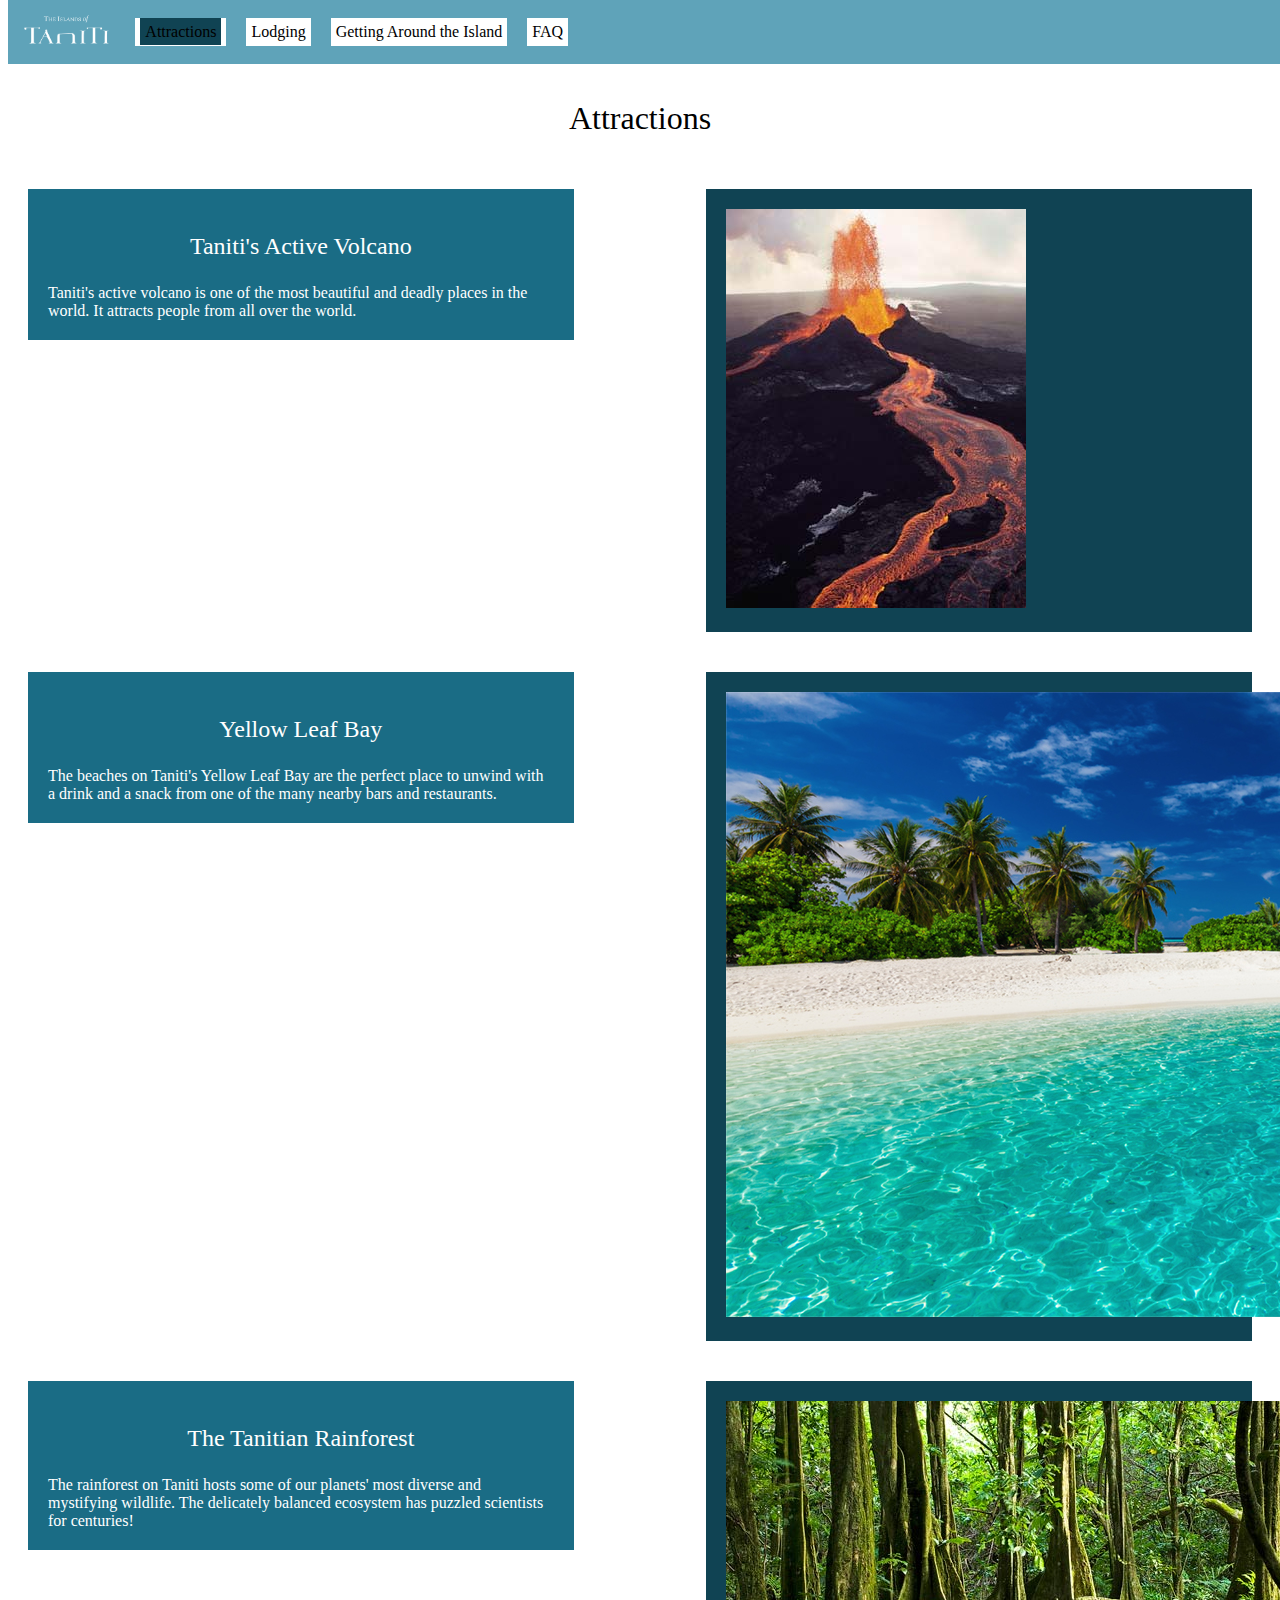
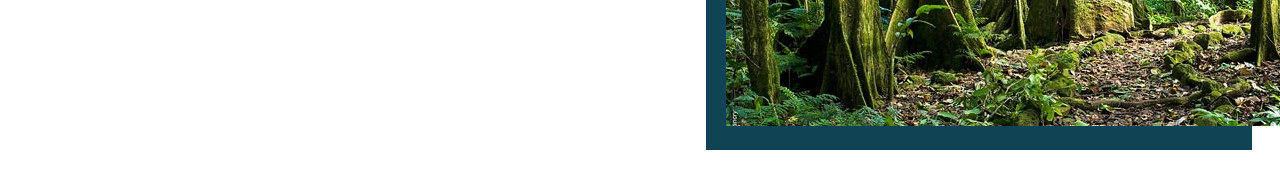
==== attractions.html @ 6ad3eadb "first attempt" ====
<!DOCTYPE html>
<html lang="en">
<head>
    <meta charset="UTF-8">
    <meta name="viewport" content="width=device-width, initial-scale=1.0">
    <title>Document</title>
    <link rel="stylesheet" href="styles.css">
</head>
<body>
    <div class="navbar">
        <a href="index.html">
            <img src="images/taniti.png" alt="Taniti Department of Tourism Logo" />
        </a>
        <ul>
            <li><a class="selected" href="attractions.html">Attractions</a></li>
            <li><a href="lodging.html">Lodging</a></li>
            <li><a href="transportation.html">Getting Around the Island</a></li>
            <li><a href="faq.html">FAQ</a></li>
        </ul>
    </div>

    <div class="page-content">
        <p class="title">Attractions</p>
        <div class="block-container">
            <div class="text-block left-block"><p class="subtitle">Taniti's Active Volcano</p>Taniti's active volcano is one of the most beautiful and deadly places in the world. It attracts people from all over the world.</div>
            <div class="image-block right-block"><img src="images/taniti-volcano.jpg" alt="Aerial view of Taniti's volcano erupting"></div>
        </div>
        <div class="block-container">
            <div class="text-block left-block"><p class="subtitle">Yellow Leaf Bay</p>The beaches on Taniti's Yellow Leaf Bay are the perfect place to unwind with a drink and a snack from one of the many nearby bars and restaurants.</div>
            <div class="image-block right-block"><img src="images/taniti-beach.jpg" alt="A Tanitian beach"></div>
        </div>
        <div class="block-container">
            <div class="text-block left-block"><p class="subtitle">The Tanitian Rainforest</p>The rainforest on Taniti hosts some of our planets' most diverse and mystifying wildlife. The delicately balanced ecosystem has puzzled scientists for centuries!</div>
            <div class="image-block right-block"><img src="images/taniti-rainforest.jpg" alt="Taniti's rainforest"></div>
        </div>
    </div>
</body>
</html>
---- styles.css ----
.navbar {
    display: flex;
    align-items: center;
    background-color: rgb(95, 163, 185, 1);
    padding: 10px;
    position: fixed;
    top: 0;
    width: 100%;
    z-index: 100;
}
.navbar img {
    height: 40px;
    margin-right: 20px;
}
.navbar ul {
    list-style: none;
    display: flex;
    margin: 0;
    padding: 0;
}
.navbar li {
    margin-right: 20px;
    padding: 5px;
    background-color: white;
}
.navbar li .selected {
    padding: 5px;
    background-color: rgb(16, 67, 83);
}
.navbar a {
    text-decoration: none;
    color: black;
}
.title {
    margin-top: 100px;
    text-align: center;
    font-size: 32px;
}
.subtitle {
    text-align: center;
    font-size: 24px;
}
.page-content {
    margin-top: 80px;
}
.text-block {
    margin: 20px;
    padding: 20px;
    background-color: rgb(95, 163, 185);
    color: white;
}
.left-block {
    margin: 20px;
    padding: 20px;
    width: 40%;
    float: left;
    background-color: rgb(26, 108, 133);
    color: white;
}
.right-block {
    margin: 20px;
    padding: 20px;
    width: 40%;
    float: right;
    background-color: rgb(16, 67, 83);
    color: white;
}
.block-container {
    display: flex;
    justify-content: space-between;
    align-items: flex-start;
}
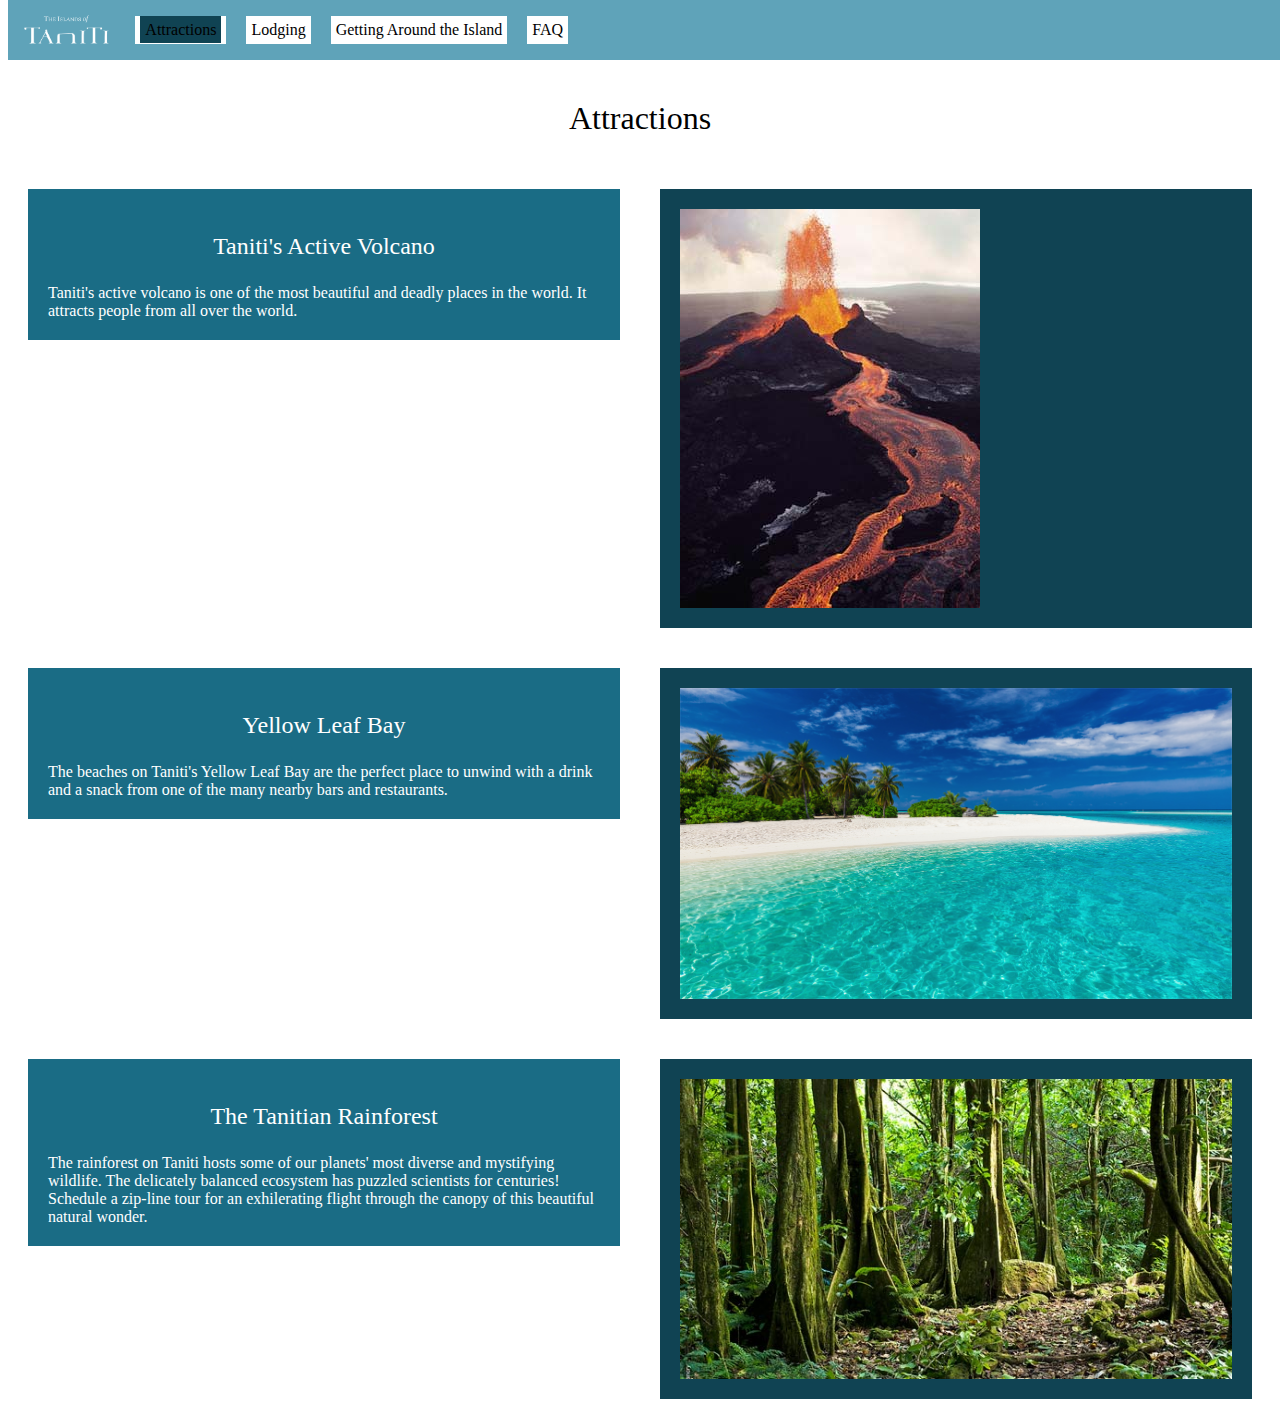
==== commit 6f7ad858: "fixing some inaccurate data" ====
--- a/attractions.html
+++ b/attractions.html
@@ -30,7 +30,7 @@
             <div class="image-block right-block"><img src="images/taniti-beach.jpg" alt="A Tanitian beach"></div>
         </div>
         <div class="block-container">
-            <div class="text-block left-block"><p class="subtitle">The Tanitian Rainforest</p>The rainforest on Taniti hosts some of our planets' most diverse and mystifying wildlife. The delicately balanced ecosystem has puzzled scientists for centuries!</div>
+            <div class="text-block left-block"><p class="subtitle">The Tanitian Rainforest</p>The rainforest on Taniti hosts some of our planets' most diverse and mystifying wildlife. The delicately balanced ecosystem has puzzled scientists for centuries! Schedule a zip-line tour for an exhilerating flight through the canopy of this beautiful natural wonder.</div>
             <div class="image-block right-block"><img src="images/taniti-rainforest.jpg" alt="Taniti's rainforest"></div>
         </div>
     </div>
--- a/styles.css
+++ b/styles.css
@@ -43,16 +43,18 @@
 .page-content {
     margin-top: 80px;
 }
-.text-block {
-    margin: 20px;
-    padding: 20px;
+
+.text-block .image-block {
+    flex: 1;
+    margin: 10px;
+    padding: 10px;
     background-color: rgb(95, 163, 185);
     color: white;
 }
 .left-block {
     margin: 20px;
     padding: 20px;
-    width: 40%;
+    width: 45%;
     float: left;
     background-color: rgb(26, 108, 133);
     color: white;
@@ -60,7 +62,7 @@
 .right-block {
     margin: 20px;
     padding: 20px;
-    width: 40%;
+    width: 45%;
     float: right;
     background-color: rgb(16, 67, 83);
     color: white;
@@ -69,4 +71,16 @@
     display: flex;
     justify-content: space-between;
     align-items: flex-start;
-}+}
+
+img {
+    max-width: 100%;
+    height: auto;
+    display: block;
+}
+
+.page-content > img {
+    width: 100%;
+    height: auto;
+    display: block;
+}
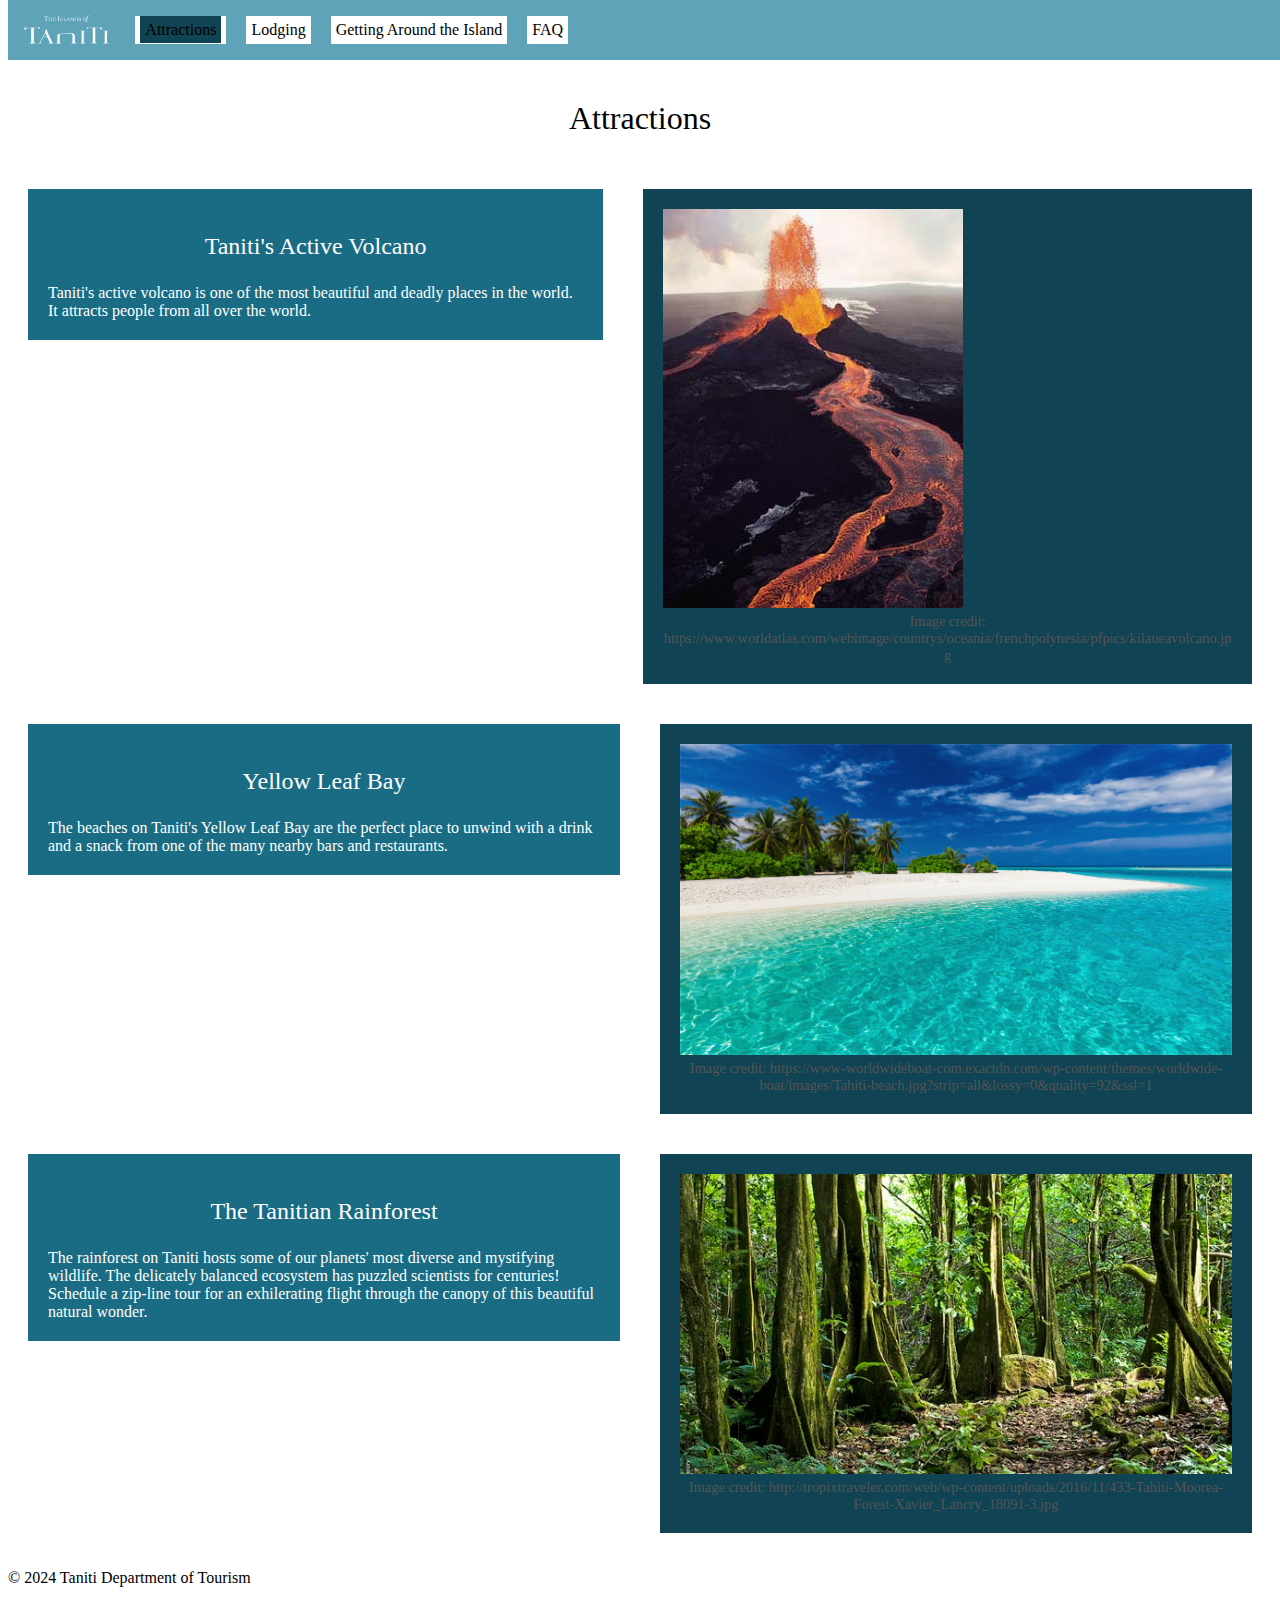
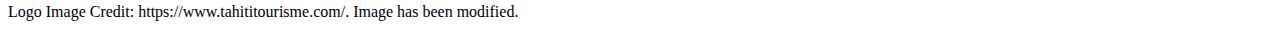
==== commit 14cd8d12: "image credits" ====
--- a/attractions.html
+++ b/attractions.html
@@ -23,16 +23,35 @@
         <p class="title">Attractions</p>
         <div class="block-container">
             <div class="text-block left-block"><p class="subtitle">Taniti's Active Volcano</p>Taniti's active volcano is one of the most beautiful and deadly places in the world. It attracts people from all over the world.</div>
-            <div class="image-block right-block"><img src="images/taniti-volcano.jpg" alt="Aerial view of Taniti's volcano erupting"></div>
+            <div class="image-block right-block">
+                <figure>
+                    <img src="images/taniti-volcano.jpg" alt="Aerial view of Taniti's volcano erupting">
+                    <figcaption>Image credit: https://www.worldatlas.com/webimage/countrys/oceania/frenchpolynesia/pfpics/kilaueavolcano.jpg</figcaption>
+                </figure>
+            </div>
         </div>
         <div class="block-container">
             <div class="text-block left-block"><p class="subtitle">Yellow Leaf Bay</p>The beaches on Taniti's Yellow Leaf Bay are the perfect place to unwind with a drink and a snack from one of the many nearby bars and restaurants.</div>
-            <div class="image-block right-block"><img src="images/taniti-beach.jpg" alt="A Tanitian beach"></div>
+            <div class="image-block right-block">
+                <figure>
+                    <img src="images/taniti-beach.jpg" alt="A Tanitian beach">
+                    <figcaption>Image credit: https://www-worldwideboat-com.exactdn.com/wp-content/themes/worldwide-boat/images/Tahiti-beach.jpg?strip=all&lossy=0&quality=92&ssl=1</figcaption>
+                </figure>
+            </div>
         </div>
         <div class="block-container">
             <div class="text-block left-block"><p class="subtitle">The Tanitian Rainforest</p>The rainforest on Taniti hosts some of our planets' most diverse and mystifying wildlife. The delicately balanced ecosystem has puzzled scientists for centuries! Schedule a zip-line tour for an exhilerating flight through the canopy of this beautiful natural wonder.</div>
-            <div class="image-block right-block"><img src="images/taniti-rainforest.jpg" alt="Taniti's rainforest"></div>
+            <div class="image-block right-block">
+                <figure>
+                    <img src="images/taniti-rainforest.jpg" alt="Taniti's rainforest">
+                    <figcaption>Image credit: http://tropixtraveler.com/web/wp-content/uploads/2016/11/433-Tahiti-Moorea-Forest-Xavier_Lancry_18091-3.jpg</figcaption>
+                </figure>
+            </div>
         </div>
     </div>
 </body>
+<footer>
+    <p>&copy; 2024 Taniti Department of Tourism</p>
+    <p>Logo Image Credit: https://www.tahititourisme.com/. Image has been modified.</p>
+</footer>
 </html>--- a/styles.css
+++ b/styles.css
@@ -84,3 +84,18 @@
     height: auto;
     display: block;
 }
+
+figure {
+    margin: 0;
+    padding: 0;
+    text-align: center;
+}
+
+figcaption {
+    font-size: 0.9em;
+    color: #555;
+    margin-top: 5px;
+    word-wrap: break-word;
+    overflow-wrap: break-word;
+    max-width: 100%;
+}
